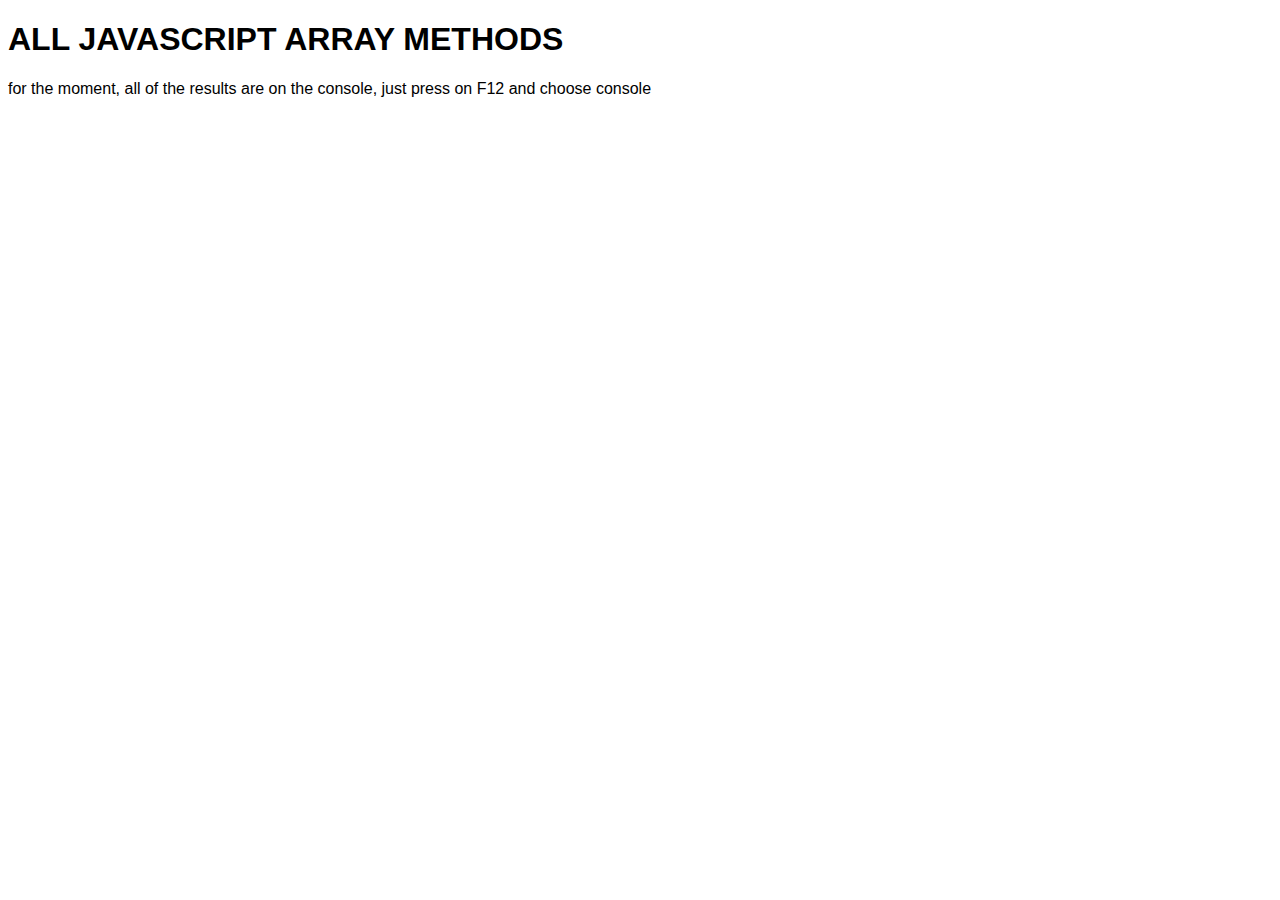
==== index.html @ 9d20de3b "list and use of javascript array methods" ====
<!DOCTYPE html>
<html lang="en">
  <head>
    <title></title>
    <meta charset="UTF-8" />
    <meta name="viewport" content="width=device-width, initial-scale=1" />
    <link href="css/style.css" rel="stylesheet" />
    <script src="./filter.js"></script>
  </head>
  <body style="font-family: sans-serif;" >
    <h1>ALL JAVASCRIPT ARRAY METHODS</h1>
    <p>for the moment, all of the results are on the console, just press on F12 and choose console</p>
  </body>
</html>
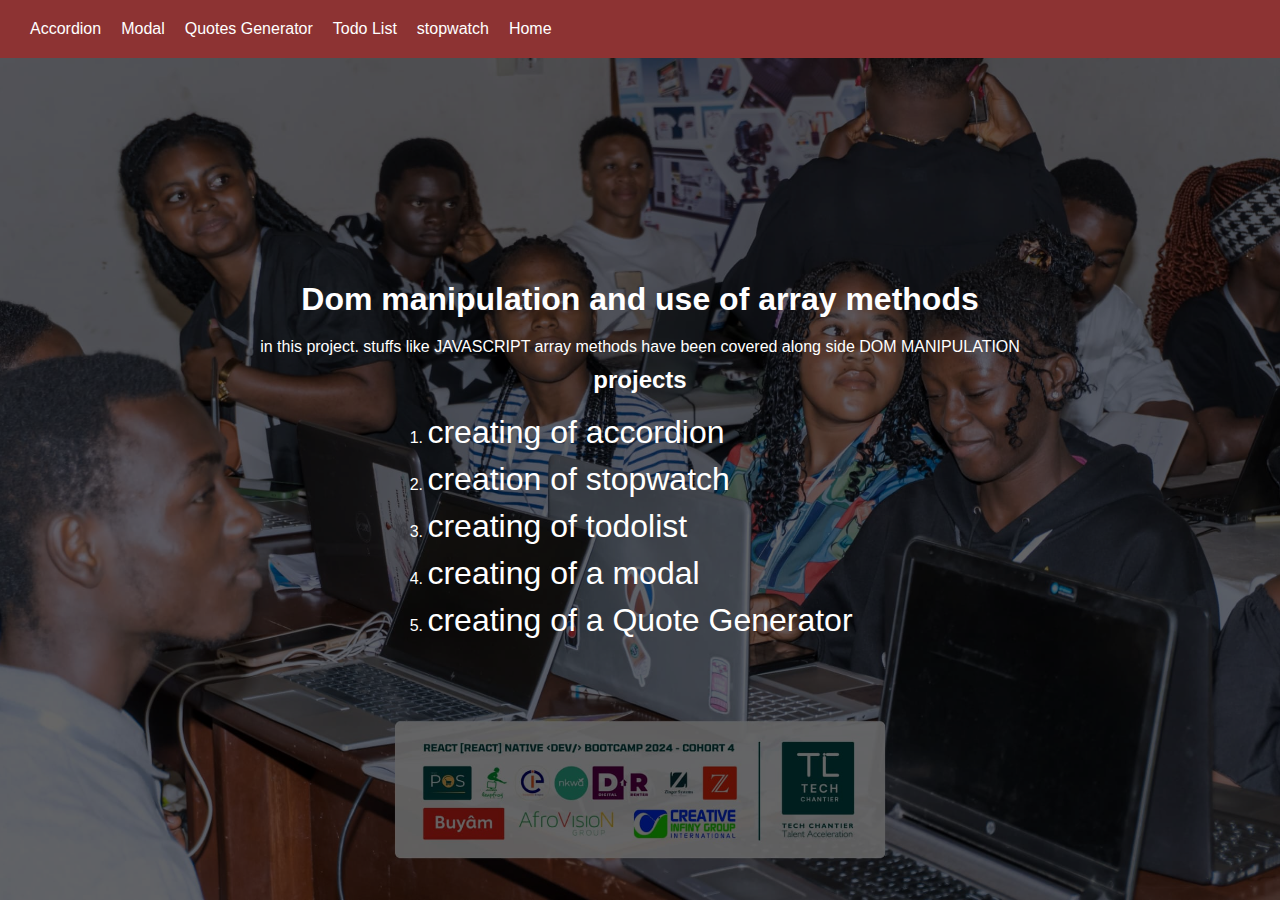
==== commit 14f5714e: "create modal, stopwatch, random quote generator, accordion, todolist" ====
--- a/index.html
+++ b/index.html
@@ -1,14 +1,56 @@
 <!DOCTYPE html>
 <html lang="en">
   <head>
-    <title></title>
     <meta charset="UTF-8" />
-    <meta name="viewport" content="width=device-width, initial-scale=1" />
-    <link href="css/style.css" rel="stylesheet" />
-    <script src="./filter.js"></script>
+    <meta name="viewport" content="width=device-width, initial-scale=1.0" />
+    <title>Dom maninpulation projects</title>
+    <link rel="stylesheet" href="./index.css" />
   </head>
-  <body style="font-family: sans-serif;" >
-    <h1>ALL JAVASCRIPT ARRAY METHODS</h1>
-    <p>for the moment, all of the results are on the console, just press on F12 and choose console</p>
+  <body>
+    <nav>
+      <a href="./DomProjects/Accordion/accordion.html">Accordion</a>
+      <a href="./DomProjects/Modal/modal.html">Modal</a>
+      <a href="./DomProjects/QuoteGenerator/generator.html">Quotes Generator</a>
+      <a href="./DomProjects//TodoList/todo.html">Todo List</a>
+      <a href="./DomProjects/stopwatch/stopwatch.html">stopwatch</a>
+      <a href="./index.html">Home</a>
+    </nav>
+    <div class="home_container">
+      <div class="home_container_content">
+        <h1>Dom manipulation and use of array methods</h1>
+        <p class="description">
+          in this project. stuffs like JAVASCRIPT array methods have been
+          covered along side DOM MANIPULATION
+        </p>
+        <div>
+          <h2>projects</h2>
+          <ol>
+            <li>
+              <a href="./DomProjects/Accordion/accordion.html"
+                >creating of accordion</a
+              >
+            </li>
+            <li>
+              <a href="./DomProjects/stopwatch/stopwatch.html"
+                >creation of stopwatch</a
+              >
+            </li>
+            <li>
+              <a href="./DomProjects//TodoList/todo.html"
+                >creating of todolist</a
+              >
+            </li>
+            <li>
+              <a href="./DomProjects/Modal/modal.html">creating of a modal</a>
+            </li>
+            <li>
+              <a href="./DomProjects/QuoteGenerator/generator.html"
+                >creating of a Quote Generator</a
+              >
+            </li>
+          </ol>
+        </div>
+      </div>
+    </div>
   </body>
 </html>
--- a/index.css
+++ b/index.css
@@ -0,0 +1,71 @@
+* {
+    padding: 0;
+    margin: 0;
+    box-sizing: border-box;
+    font-family: sans-serif;
+}
+
+body {
+    display: flex;
+    justify-content: center;
+    align-items: center;
+    height: 100vh;
+    text-align: center;
+    background: url(../../assets/file1.jpeg) no-repeat center center/ cover;
+    position: relative;
+}
+
+.home_container{
+    background-color: rgba(0, 0, 0, .6);
+    width: 100%;
+    height: 100%;
+}
+
+nav{
+    display: flex;
+    gap: 20px;
+    width: 100%;
+    background-color: rgb(141, 51, 51);
+    padding: 20px 30px;
+    position: fixed;
+    top: 0;
+}
+
+nav a{
+    color: white;
+    text-decoration: none;
+    z-index: 1;
+}
+
+.home_container_content{
+    color: white;
+    display: flex;
+    flex-direction: column;
+    height: 100%;
+    justify-content: center;
+    align-items: center;
+}
+
+.home_container_content h1{
+    padding: 20px;
+}
+
+.description{
+    padding-bottom: 10px;
+}
+
+h2{
+    padding-bottom: 20px;
+}
+
+ol{
+    text-align: left;
+    display: flex;
+    flex-direction: column;
+    gap: 10px;
+}
+ol li a{
+    text-decoration: none;
+    color: rgb(255, 255, 255);
+    font-size: 2rem;
+}